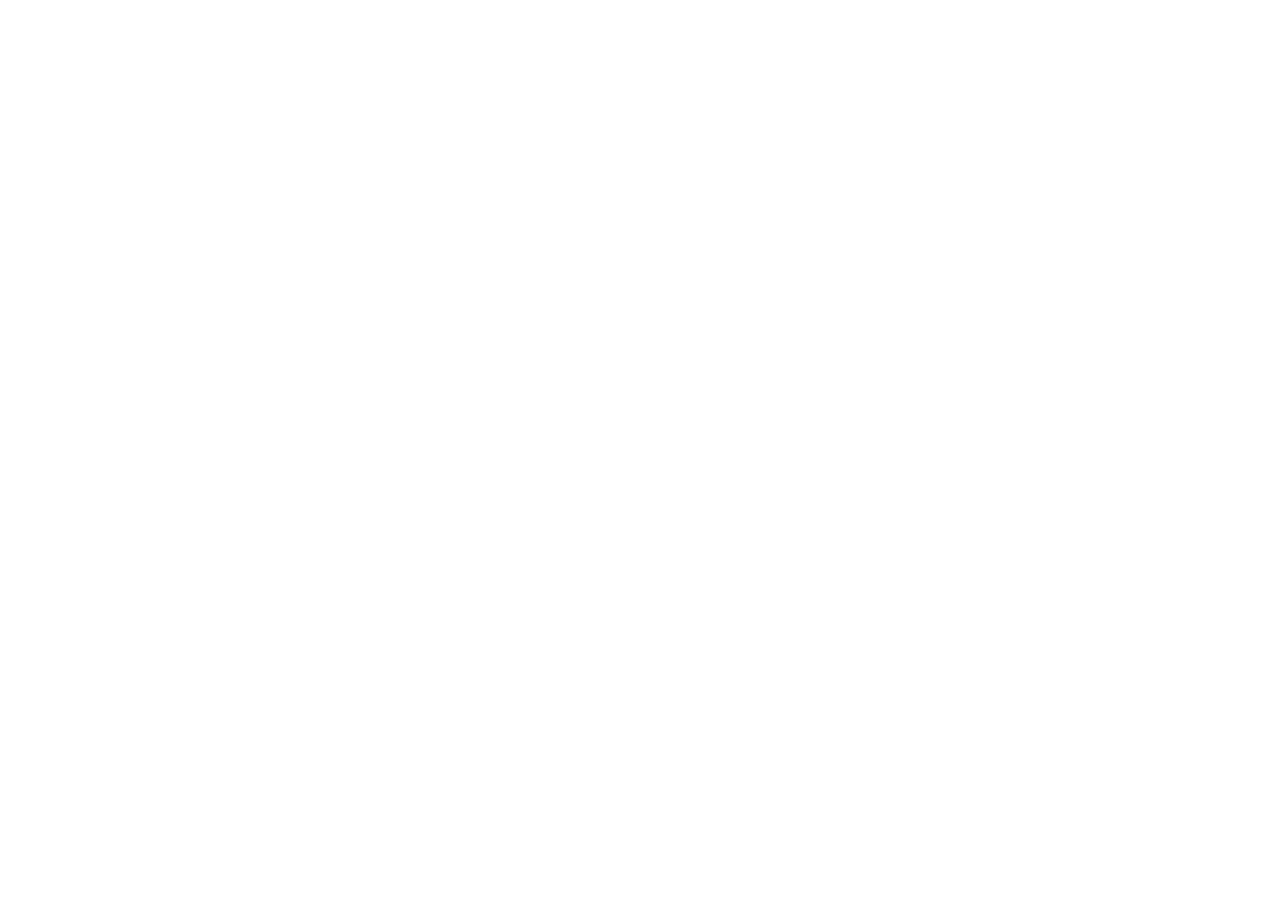
==== simulation/index.html @ 0a5e2350 "https://virtual-labs.github.io/virtual-labs/exp-x-ray-diffraction-iitk click on the link to test you" ====
<!DOCTYPE html>
<html>
<head>
	<!-- Add CSS at the head of HTML file -->
    <link rel="stylesheet" href="./css/main.css">
</head>
<body>
		<!-- Your code goes here-->

	<!-- Add JS at the bottom of HTML file --> 
        <script src="./js/main.js"></script>
<script src="../assets/js/iframeResize.js"></script></body>
</html>
---- simulation/css/main.css ----
/* You CSS goes in here */
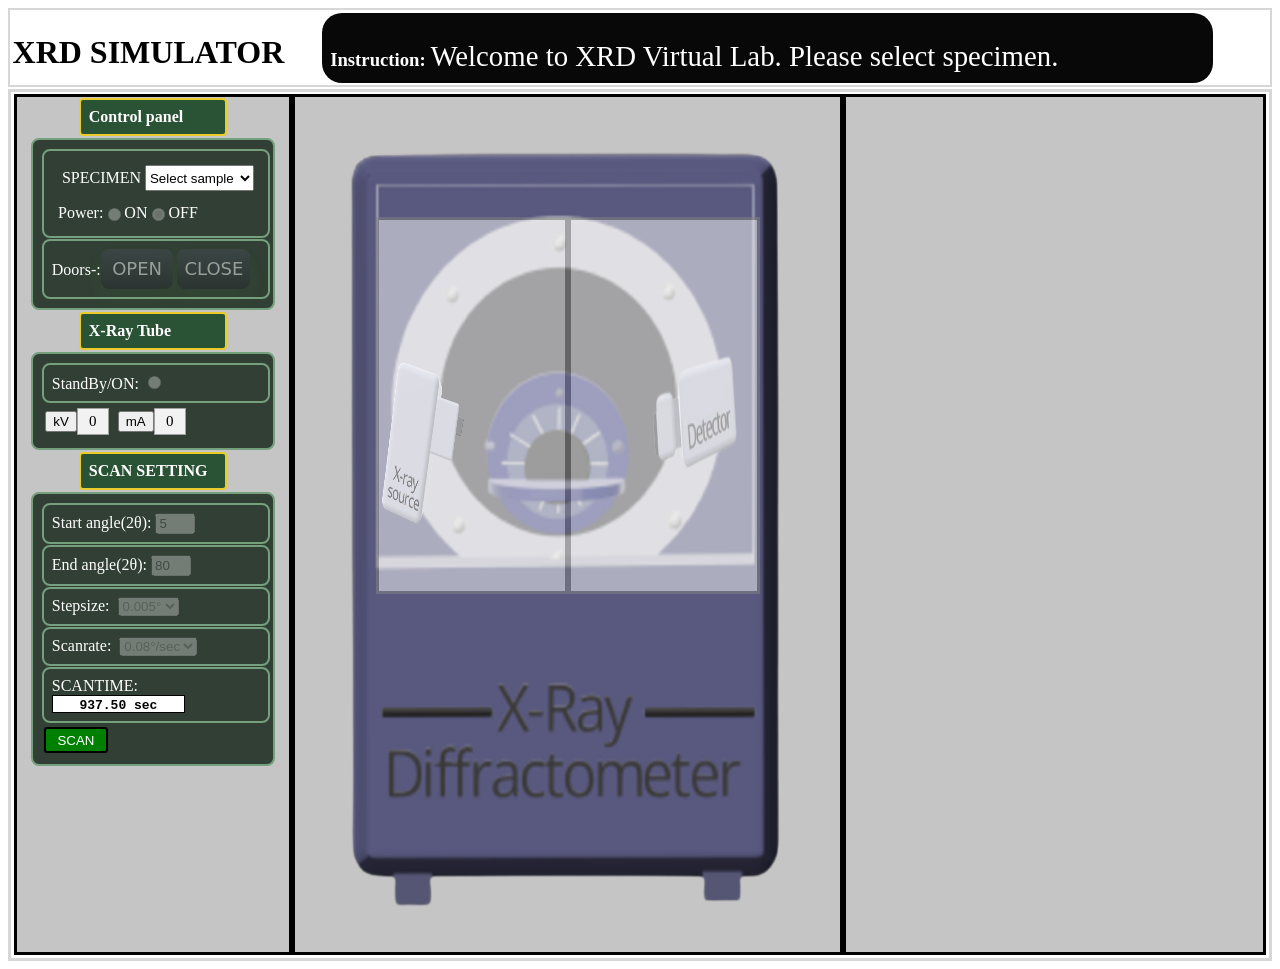
==== commit 7e30ec06: "https://virtual-labs.github.io/virtual-labs/exp-x-ray-diffraction-iitk click on the link to test you" ====
--- a/simulation/index.html
+++ b/simulation/index.html
@@ -1,13 +1,158 @@
 <!DOCTYPE html>
-<html>
+<html lang="en">
 <head>
-	<!-- Add CSS at the head of HTML file -->
-    <link rel="stylesheet" href="./css/main.css">
+    <meta charset="UTF-8">
+    <meta name="viewport" content="width=device-width, initial-scale=1.0">
+    <link rel="stylesheet" href="page.css">
+    <title>Xrd Virtual lab</title>
 </head>
 <body>
-		<!-- Your code goes here-->
+    <div class="contain">
+        <div class="item">
+            <div class="Intro"><h1>xrd simulator</h1></div>
+            <div class="inst">
+                <h3>Instruction: <span id="p1" style=" color: rgb(255, 255, 255); font-size: 1.8rem; font-weight: 400; "> Welcome to XRD Virtual Lab. Please select specimen. </span> </h3>
+                <h3 > <span class="p2" id="p2" style=" color: rgb(255, 255, 255); font-size: 1.8rem; font-weight: 400; display:none;"> Now please turn on the machine  </span> </h3>
+                <h3> <span id="p3" style=" color: rgb(255, 255, 255); font-size: 1.8rem; font-weight: 400; display:none;"> Now please open the door  </span> </h3>
+                <h3> <span id="p4" style=" color: rgb(255, 255, 255); font-size: 1.8rem; font-weight: 400; display:none;"> Now please close the door </span> </h3>
+                <h3> <span id="p5" style=" color: rgb(255, 255, 255); font-size: 1.8rem; font-weight: 400; display:none;"> Now please check the standby on button  </span> </h3>
+                <h3> <span id="p6" style=" color: rgb(255, 255, 255); font-size: 1.8rem; font-weight: 400; display:none;"> Now please set start and end angle  </span> </h3>
+                <h3> <span id="p7" style=" color: rgb(255, 255, 255); font-size: 1.8rem; font-weight: 400; display:none;"> Now please select the step size  </span> </h3>
+                <h3> <span id="p8" style=" color: rgb(255, 255, 255); font-size: 1.8rem; font-weight: 400; display:none;"> Now please set the Scanrate  </span> </h3>
+                <h3> <span id="p9" style=" color: rgb(255, 255, 255); font-size: 1.8rem; font-weight: 400; display:none;"> Now please start scanning  </span> </h3>
+            </div>
+        </div>
+    </div>
 
-	<!-- Add JS at the bottom of HTML file --> 
-        <script src="./js/main.js"></script>
-<script src="../assets/js/iframeResize.js"></script></body>
+    <div class="out-box">
+        <div class="box1 box">
+            <div class="middle" style="display: flex; justify-content: center; align-items: center; flex-direction: column;">
+                <div id="ctl" class="first"><h4>Control panel</h4></div>
+                <div id="speciman" class="specimen" style="width: 14rem;">
+                    <div class="container">
+                        <div class="choose">
+                            <label class="select" for="options">Specimen</label>
+                            <select id="options" class="options" name="options" onchange="enableRadios()">
+                                <option value="">Select sample</option>
+                                <option value="alm">ALUMINIUM</option>
+                                <!-- <option value="gla">GLASS</option>
+                                <option value="ppr">PAPER</option>
+                                <option value="snd">SAND</option>
+                                <option value="cpr">COPPER</option> -->
+                            </select>
+                        </div>
+                        <div class="choose">
+                            <label>Power:</label>
+                            <input type="radio" id="radio1" name="radio" value="radio1" disabled onchange="enabledoor()">
+                            <label for="radio1">ON</label>
+                            <input type="radio" id="radio2" name="radio" value="radio2" disabled>
+                            <label for="radio2">OFF</label>
+                        </div>
+                    </div>
+                    <div id="door" class="ocdoor">
+                        Doors-:<button id="openButton" type="button" name="openclose" class="button-91" disabled>OPEN</button>
+                        <button id="closeButton" class="button-91" disabled>CLOSE</button>
+                    </div>
+                </div>
+                <div><h4>X-Ray Tube</h4></div>
+                <div class="xraytube" style="width: 14rem;">
+                    <div>
+                        <div id="standby" class="xraytube">
+                            StandBy/ON:
+                            <input type="radio" id="standbyRadio" name="standby" value="standby" disabled>
+                            <label for="standbyRadio"></label>
+                        </div>
+                        <div class="containers">
+                            <div class="kvbutton">
+                                <button id="kVButton">kV</button>
+                                <div class="counter-box" id="counter-box-1"></div>
+                            </div>
+                            <div class="mabutton">
+                                <button id="mAButton">mA</button>
+                                <div class="counter-box" id="counter-box-2"></div>
+                            </div>
+                        </div>
+                    </div>
+                </div>
+                <div><h4>SCAN SETTING</h4></div>
+                <div class="scanset" style="width: 14rem;">
+                    <div id="angle" class="scanset">
+                        Start angle(2θ):&nbsp;<input type="number" id="startAngle" style="width: 2rem;" value="5" min="5" max="80" disabled>
+                    </div>
+                    <div id="end" class="scanset">
+                        End angle(2θ):&nbsp;<input type="number" id="endAngle" style="width: 2rem;" value="80" min="5" max="80" disabled>
+                    </div>
+                    <div id="size" class="scanset">
+                        <label class="stepSize" for="stepsize">Stepsize:&nbsp;</label>
+                        <select name="angle" id="stepsize" disabled>
+                            <option value="0.005">0.005&deg;</option>
+                            <option value="0.01">0.01&deg;</option>
+                            <option value="0.02">0.02&deg;</option>
+                        </select>
+                    </div>
+                    <div id="rate" class="scanset">
+                        <label for="scanrate">Scanrate:&nbsp;</label>
+                        <select name="angle" id="scanrate" disabled>
+                            <option value="0.2">0.2&deg;/sec</option>
+                            <option value="0.08" selected>0.08&deg;/sec</option>
+                            <option value="0.04">0.04&deg;/sec</option>
+                        </select>
+                    </div>
+                    <div id="time" class="scanset">
+                        SCANTIME:&nbsp;<div id="scanTimeDisplay" style="border: 1px solid black; padding: .1rem; height: .8rem; width: 8rem; display: inline-block; background: white; color: black;">0.00 sec</div>
+                    </div>
+                   <div>
+  <button id="startScan"
+    style="cursor: pointer; border: 2px solid black; margin: .2rem; padding: .2rem;
+           width: 4rem; border-radius: 3px; background-color: green; color: white;"
+    disabled>
+    SCAN
+  </button>
+</div>
+                </div>
+            </div>
+        </div>
+<div class="box2 box" style="display: flex; justify-content: center; align-items: center; flex-direction: column;">
+    <div id="gate">
+        <div class="door left-door" id="leftDoor"></div>
+        <div class="door right-door" id="rightDoor"></div>
+    </div>
+    <div class="machine" style="position: relative;">
+        <img src="xrd machine.png" alt="XRD Machine" height="100%" width="100%">
+        
+        <!-- Source (left head) -->
+        <img src="source.png" id="source" class="overlay-image2" alt="Source">
+        
+        <!-- Detector (right head) -->
+        <img src="Detector.png" id="detector" class="overlay-image1" alt="Detector">
+
+        <img src="sample.png" class="overlay-image3" id="sample" alt="Sample" style="display: none;">
+    </div>
+</div>
+
+
+        <div class="box3 box">
+            <img class="graph" src="graph.png" id="graph" style="height: 70%; width:98%; display: none;">
+            <div id="results" style="display: none; color: blacks; margin-top: 10px; font-size: 0.9rem;">
+            <p><strong style="color: black;"> Peak positions:</strong>
+  <span id="peakPositions"
+        style="color: #003366; background: #FFF6A6; padding: 3px 7px; border-radius: 4px; font-weight: 600;">
+  </span>
+</p>
+
+<p><strong style="color: black;">Crystallite size:</strong>
+  <span id="crystalliteSize"
+        style="color: #003366; background: #FFF6A6; padding: 3px 7px; border-radius: 4px; font-weight: 600;">
+  </span>
+  nm
+</p>
+
+            </div>
+        </div>
+    </div>
+
+    <script src="page.js"></script>
+<script src="../assets/js/iframeResize.js"></script>
+        
+        </body>
 </html>
--- a/simulation/page.css
+++ b/simulation/page.css
@@ -0,0 +1,386 @@
+.item{
+    display: flex;
+    background: rgb(255, 255, 255);
+    border: 2px solid rgb(215, 215, 215);
+    height: 70px;
+    text-align: center;
+    padding: .2%;
+    column-gap: 3%;
+}
+.contain{
+    margin-bottom:0.1rem;
+}
+h1{
+    color: rgb(0, 0, 0);
+    text-transform: uppercase;
+}
+.inst{
+    width: 70%;
+    display: flex;
+    background-color: #080808;
+    padding: .5%;
+    border-radius: 20px;
+}
+h3{
+    color: rgb(255, 255, 255);
+}
+.out-box{
+    position: relative;
+    display: flex;
+    height: fit-content;
+    width: auto;
+    border-style: solid;
+    border-color: rgb(215, 215, 215);
+    border-width: 20%;
+    padding: .2%;
+}
+.box{
+    height: 95vh;
+    width: 33.3%;
+    background-color: rgb(197, 197, 197);
+}
+.box1{
+    border-style: solid;
+    border-color: black;
+    border-width: 20%;
+    flex: 1;
+    background-size: contain;
+}
+.select{
+    font-size: medium;
+    display: flex;
+    margin: 2%;
+    text-transform: uppercase;
+}
+.options{
+    width: 65%;
+}
+
+.specimen{
+    border: 2px solid rgb(116, 160, 125);
+    background-color:rgb(49, 63, 52);
+    color: white;
+    padding: .5rem;
+    width: 14rem;
+    border-radius: 8px;
+    margin: 1px;
+}
+.choose{
+    display: flex;
+    margin: 3%;
+}
+
+.container{
+    display: flex;
+    flex-direction: column;
+    border: 2px solid rgb(116, 160, 125);
+    background-color:rgb(49, 63, 52);
+    color: white;
+    padding: .5rem;
+    width: 13rem;
+    border-radius: 8px;
+    margin: 1px;
+}
+.ocdoor{
+    border: 2px solid rgb(116, 160, 125);
+    background-color:rgb(49, 63, 52);
+    color: white;
+    padding: .5rem;
+    width: 13rem;
+    border-radius: 8px;
+    margin: 1px;
+}
+.containers {
+    display: flex;
+    flex-direction: row;
+    align-items: center;
+}
+
+/* CSS for the counter boxes */
+.counter-box {
+    width: 30px;
+    height: 2.8vh;
+    color: black;
+    background-color: #f2f2f2;
+    border: 1px solid #a0a0a0;
+    display: flex;
+    justify-content: center;
+    align-items: center;
+    font-size: 15px;
+}
+.kvbutton{
+    margin: 2%;
+    display: flex;
+    height: 3vh;
+    justify-content: center;
+    align-items: center;
+}
+.mabutton{
+    margin: 2%;
+    display: flex;
+    height: 3vh;
+    justify-content: center;
+    align-items: center;
+}
+.box2{
+    border-style: solid;
+    border-color: black;
+    border-width: 20%;
+    flex: 2;
+    background-size: contain;
+}
+.box3{
+    border-style: solid;
+    border-color: black;
+    border-width: 20%;
+    background-size: contain;
+}
+.box3 {
+    align-items: center; 
+    justify-content: center;
+}
+h3{
+    padding: 2px;
+}
+
+.xraytube{
+    border: 2px solid rgb(116, 160, 125);
+    background-color:rgb(49, 63, 52);
+    color: white;
+    padding: .5rem;
+    width: 13rem;
+    border-radius: 8px;
+    margin: 1px;
+}
+.scanset{
+    border: 2px solid rgb(116, 160, 125);
+    background-color:rgb(49, 63, 52);
+    color: white;
+    padding: .5rem;
+    width: 13rem;
+    border-radius: 8px;
+    margin: 1px;
+}
+h4{
+    color: white;
+    border: 2px solid rgb(233, 204, 41);
+    background-color: rgb(42, 83, 53);
+    padding: .5rem;
+    margin: auto;
+    width: 8rem;
+    border-radius: 4px;
+    margin: 1px;
+}
+
+@media(max-width:1700px){
+    #gate {
+        top: 53.7rem;
+    }
+    .major{
+        display: flex;
+        gap: 0.5rem;
+        flex-direction: column;
+    }
+    .col1,.col2,.col3{
+        width: 100%;
+    }
+}
+
+.button-91 {
+    align-items: center;
+    background-color: initial;
+    background-image: linear-gradient(#464d55, #25292e);
+    border-radius: 8px;
+    border-width: 0;
+    box-shadow: 0 10px 20px rgba(103, 228, 57, 0.1),0 3px 6px rgba(0, 0, 0, .05);
+    box-sizing: border-box;
+    color: #ffffff;
+    cursor: pointer;
+    display: inline-flex;
+    flex-direction: column;
+    font-family: expo-brand-demi,system-ui,-apple-system,BlinkMacSystemFont,"Segoe UI",Roboto,"Helvetica Neue",Arial,"Noto Sans",sans-serif,"Apple Color Emoji","Segoe UI Emoji","Segoe UI Symbol","Noto Color Emoji";
+    font-size: 18px;
+    height: 40px;
+    width: 35%;
+    justify-content: center;
+    line-height: 1;
+    margin: 0;
+    outline: none;
+    overflow: hidden;
+    padding: 0 32px;
+    text-align: center;
+    text-decoration: none;
+    transform: translate3d(0, 0, 0);
+    transition: all 150ms;
+    vertical-align: baseline;
+    white-space: nowrap;
+    user-select: none;
+    -webkit-user-select: none;
+    touch-action: manipulation;
+}
+
+.button-91:hover {
+    box-shadow: rgba(95, 241, 95, 0.2) 0 2px 8px;
+    opacity: .85;
+}
+
+.button-91:active {
+    outline: 0;
+}
+
+.button-91:focus {
+    box-shadow: rgba(214, 62, 62, 0.5) 0 0 0 3px;
+}
+
+@media (max-width: 420px) {
+    .button-91 {
+        height: 48px;
+    }
+}
+
+.machine{
+    position: absolute;
+    width: 82%;
+    max-width: 100%;
+    height: 90%;
+    z-index: 1;
+}
+
+.machine img{
+    max-width: 100%;
+}
+
+.overlay-image3 {
+    display: none;
+    position: relative;
+    height: 10%;
+    z-index: 3;
+    top: -62%;
+    left: 39%;
+}
+
+.overlay-image1 {
+    position: absolute;
+    top: 28%;
+    left: 69%;
+    width: 19%;
+    height: 15%;
+    z-index: 2;
+}
+
+.overlay-image2 {
+    position: absolute;
+    top: 25%;
+    left: -2%;
+    width: 40%;
+    height: 28%;
+    z-index: 2;
+}
+
+#gate {
+    position: absolute;
+    top: 14.5%;
+    left: 29%;
+    display: flex;
+    width: 30.5%;
+    height: 43.5%;
+    overflow: hidden;
+    z-index: 999;
+}
+
+.door {
+    border-style: solid;
+    border-color: #848383;
+    border-width: 10%;
+    flex: 1;
+    background-color: transparent;
+    transition: transform 1s ease;
+    transform-origin: left center;
+    background-color: rgb(255, 255, 255);
+    opacity: 0.5;
+}
+
+.right-door {
+    transform-origin: right center;
+}
+
+.left-door.opened {
+    transform: scaleX(0);
+}
+
+.right-door.opened {
+    transform: scaleX(0);
+}
+
+/* Fix for the graph display */
+#graphContainer {
+    display: none;
+    height: 70%;
+    width: 98%;
+}
+
+#graphCanvas {
+    height: 100%;
+    width: 100%;
+    background: white;
+    border: 1px solid black;
+}
+
+/* Fix for results display */
+#results {
+    display: none;
+    color: white;
+    font-size: 0.9rem;
+    margin-top: 10px;
+}
+
+/* Fix for scan time display */
+#scanTimeDisplay {
+    background-color: white;
+    color: black;
+    text-align: center;
+    font-weight: bold;
+    font-family: monospace;
+    padding: 0.2rem;
+}
+
+/* Fix button states */
+.button-91:disabled {
+    opacity: 0.5;
+    cursor: not-allowed;
+}
+
+input:disabled, select:disabled {
+    opacity: 0.5;
+    cursor: not-allowed;
+}
+
+/* ========= XRD Source & Detector Animation ======== */
+
+/* Source (left head) */
+#source {
+    position: absolute;
+    z-index: 5;
+    animation-timing-function: linear;
+}
+
+/* Detector (right head) */
+#detector {
+    position: absolute;
+    z-index: 5;
+    animation-timing-function: linear;
+}
+
+/* Source animation — moves up & tilts */
+@keyframes moveUpDown {
+    0% { transform: translateY(0px) rotate(0deg); }
+    50% { transform: translateY(-15px) rotate(25deg); }
+    100% { transform: translateY(-30px) rotate(25deg); }
+}
+
+/* Detector animation — moves up & tilts opposite */
+@keyframes oppMoveUpDown {
+    0% { transform: translateY(0px) rotate(0deg); }
+    50% { transform: translateY(-10px) rotate(-15deg); }
+    100% { transform: translateY(-20px) rotate(-15deg); }
+}
